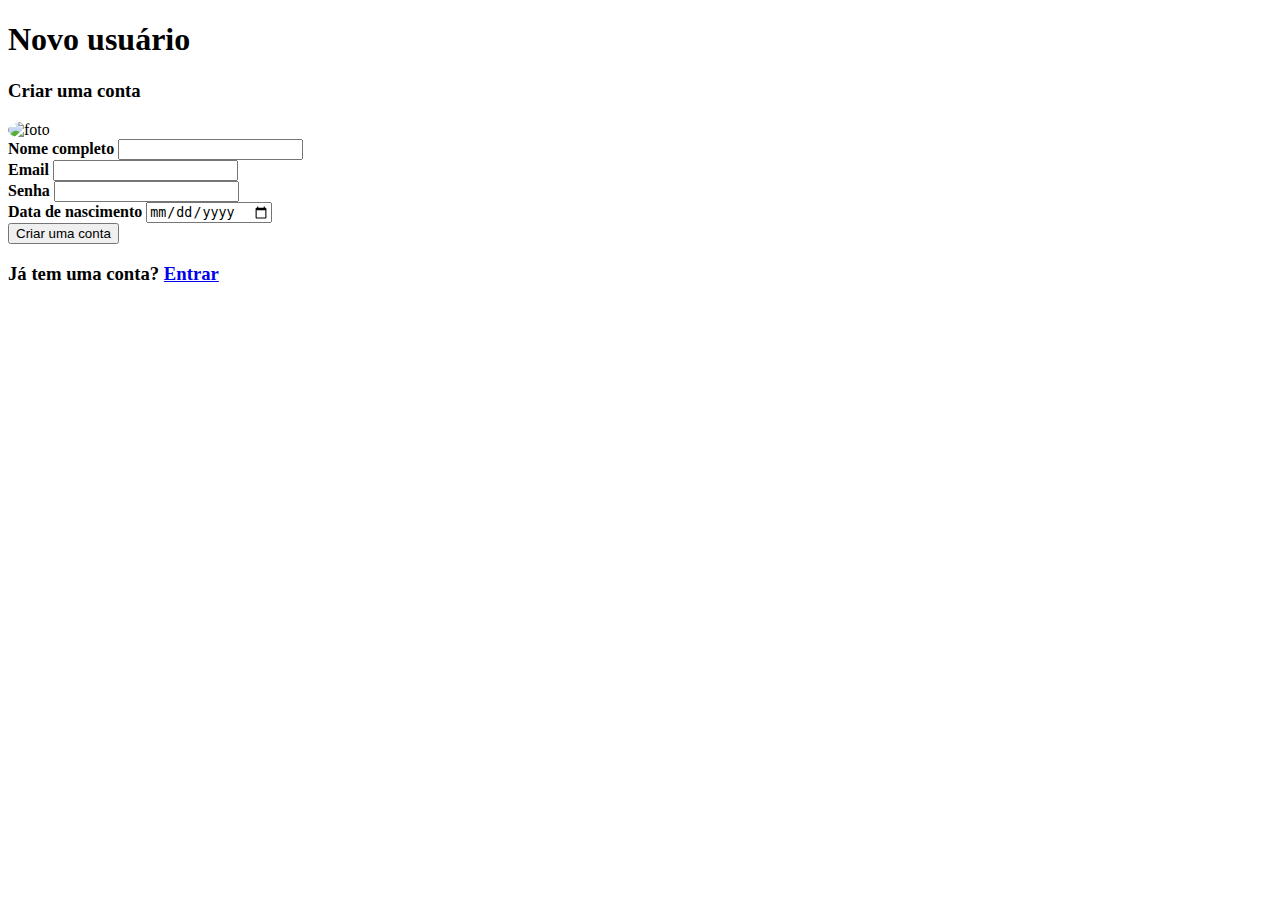
==== cadastro.html @ a3737fed "first commit" ====
<!DOCTYPE html>
<html lang="en">
<head>
    <meta charset="UTF-8">
    <meta http-equiv="X-UA-Compatible" content="IE=edge">
    <meta name="viewport" content="width=device-width, initial-scale=1.0">
    <link rel="stylesheet" type="text/css" href="style.css">
    <style>
        img {
            border-radius: 50%;
        }
    </style>
    <title>Cadastro</title>
</head>
<body>
    <div>
        <h1 id="titulo">Novo usuário</h1>
        <h3 id="subtitulo">Criar uma conta</h3>  
        <img src="/qout/style/foto.jpeg" alt="foto" width="70px" height="70px" >      
    </div>

    <form>
        <div class="grupo">
            <label for="nome"><strong>Nome completo</strong></label>
            <input type="text" name="nome" id="name" required>
        </div>   

        <div class="grupo">
            <label for="email"><strong>Email</strong></label>
            <input type="email" name="email" id="email" required>
        </div>

        <div class="grupo">
            <label for="senha"><strong>Senha</strong></label>
            <input type="password" name="senha" id="senha" required>
        </div>

        <div class="grupo">
            <label for="data"><strong>Data de nascimento</strong></label>
            <input type="date" name="data" id="data" required>
        </div>

        <button type="submit">Criar uma conta</button>
        <!-- como levar ele pra pagina de login? -->
        <h3> Já tem uma conta? <a href="/login.html">Entrar</a></h3>
    </form>
</body>
</html>
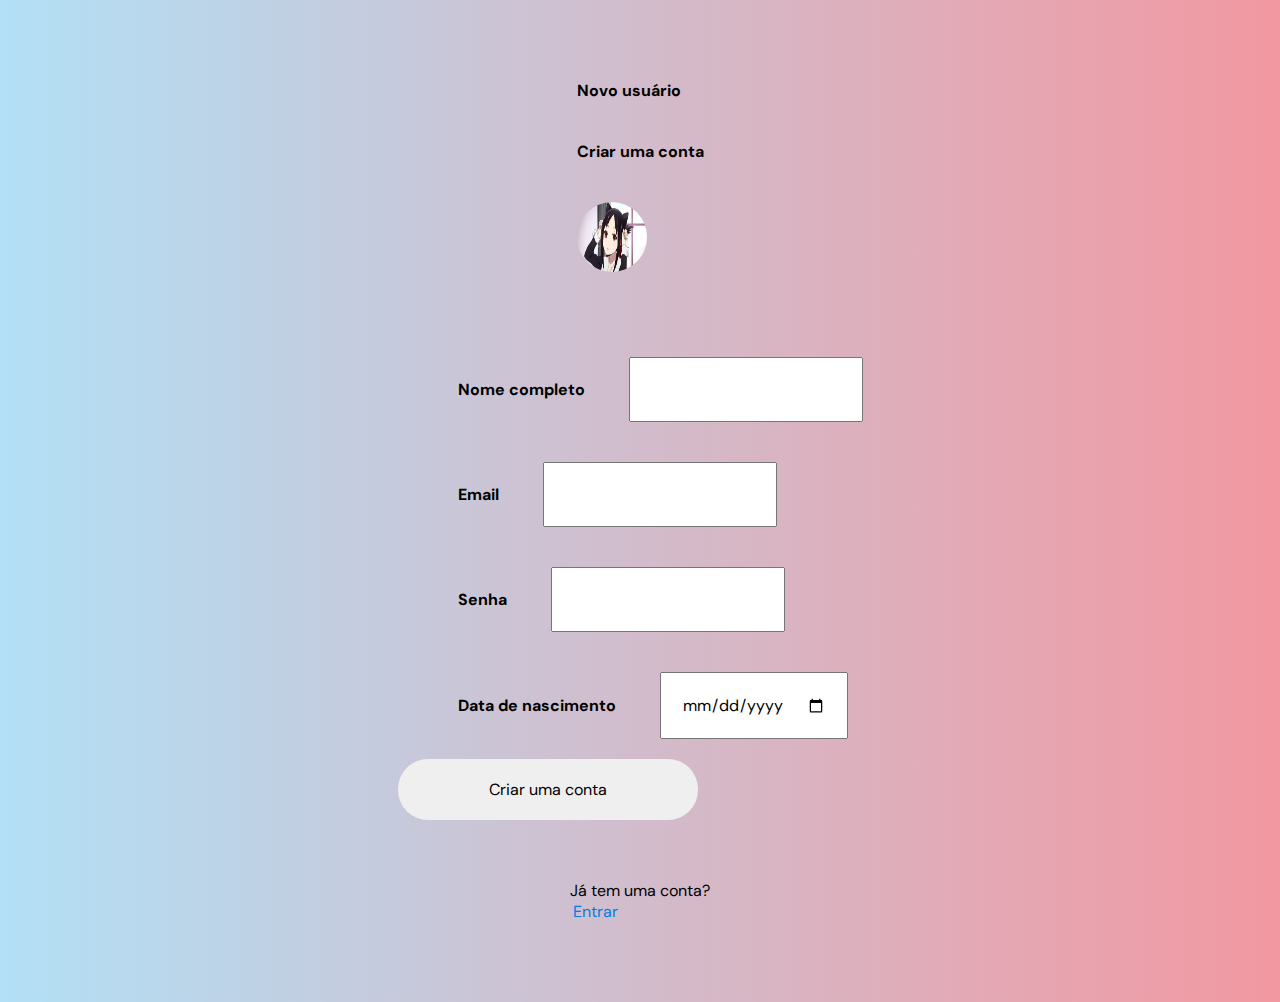
==== commit 13c72349: "first commit" ====
--- a/cadastro.html
+++ b/cadastro.html
@@ -4,7 +4,7 @@
     <meta charset="UTF-8">
     <meta http-equiv="X-UA-Compatible" content="IE=edge">
     <meta name="viewport" content="width=device-width, initial-scale=1.0">
-    <link rel="stylesheet" type="text/css" href="style.css">
+    <link rel="stylesheet" type="text/css" href="./style/style.css">
     <style>
         img {
             border-radius: 50%;
@@ -16,7 +16,7 @@
     <div>
         <h1 id="titulo">Novo usuário</h1>
         <h3 id="subtitulo">Criar uma conta</h3>  
-        <img src="/qout/style/foto.jpeg" alt="foto" width="70px" height="70px" >      
+        <img src="./images/foto.jpeg" alt="foto" width="70px" height="70px" >      
     </div>
 
     <form>
@@ -40,9 +40,12 @@
             <input type="date" name="data" id="data" required>
         </div>
 
-        <button type="submit">Criar uma conta</button>
-        <!-- como levar ele pra pagina de login? -->
-        <h3> Já tem uma conta? <a href="/login.html">Entrar</a></h3>
+        <button class="botao" type="submit">Criar uma conta</button>
     </form>
+
+    <div>
+        <p class="texto-redirecionador"> Já tem uma conta?<a href="login.html">Entrar</a></p>
+    </div>
+
 </body>
 </html>--- a/style/style.css
+++ b/style/style.css
@@ -0,0 +1,58 @@
+/* font importing */
+@import url('https://fonts.googleapis.com/css2?family=DM+Sans&display=swap');
+
+* {
+    margin: 0;
+    font-family: 'DM Sans', sans-serif;
+    padding: 20px;
+    font-size: 1em;
+}
+
+body {
+    background-image: linear-gradient( to right, #B2E0F6, #F298A1 );
+    display: flex;
+    flex-direction: column;
+    align-items: center;
+}
+
+.imagem-index {
+    display: block;
+}
+
+.textinho {
+    font-size: 1em;
+    text-align: center;
+    width: 300px;
+    height: 100px;
+}
+
+.botao {
+    border: 1px black;
+    border-radius: 30px;
+    width: 300px;
+}
+
+.botao:hover {
+    background: #f298a1 ;
+}
+
+.link-botao {
+    color: black;
+    font-weight: bold;
+    text-decoration: none;
+}
+
+.texto-redirecionador {
+    margin-left: 10%;
+
+}
+
+div p a {
+    color: rgb(0, 125, 228);
+    margin-left: 2%;
+    padding: 0;
+    text-decoration: none;
+}
+
+
+
